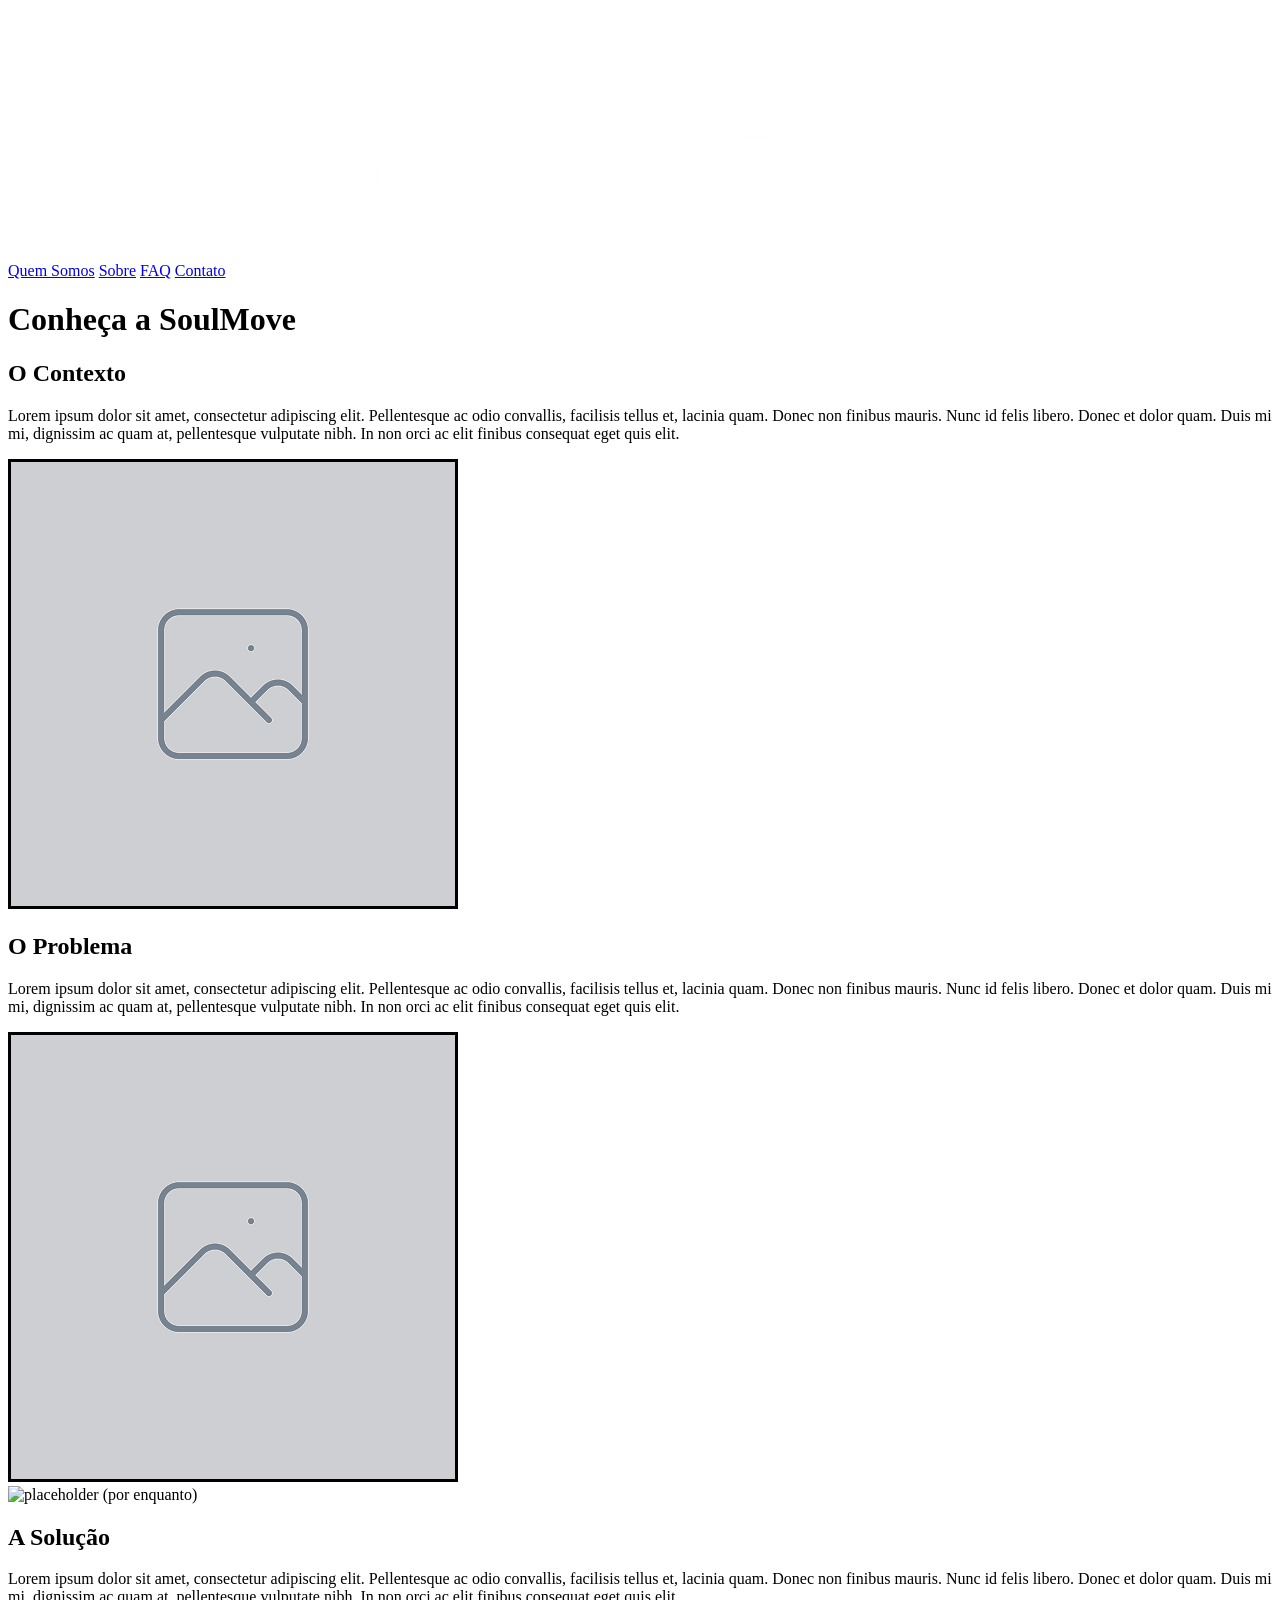
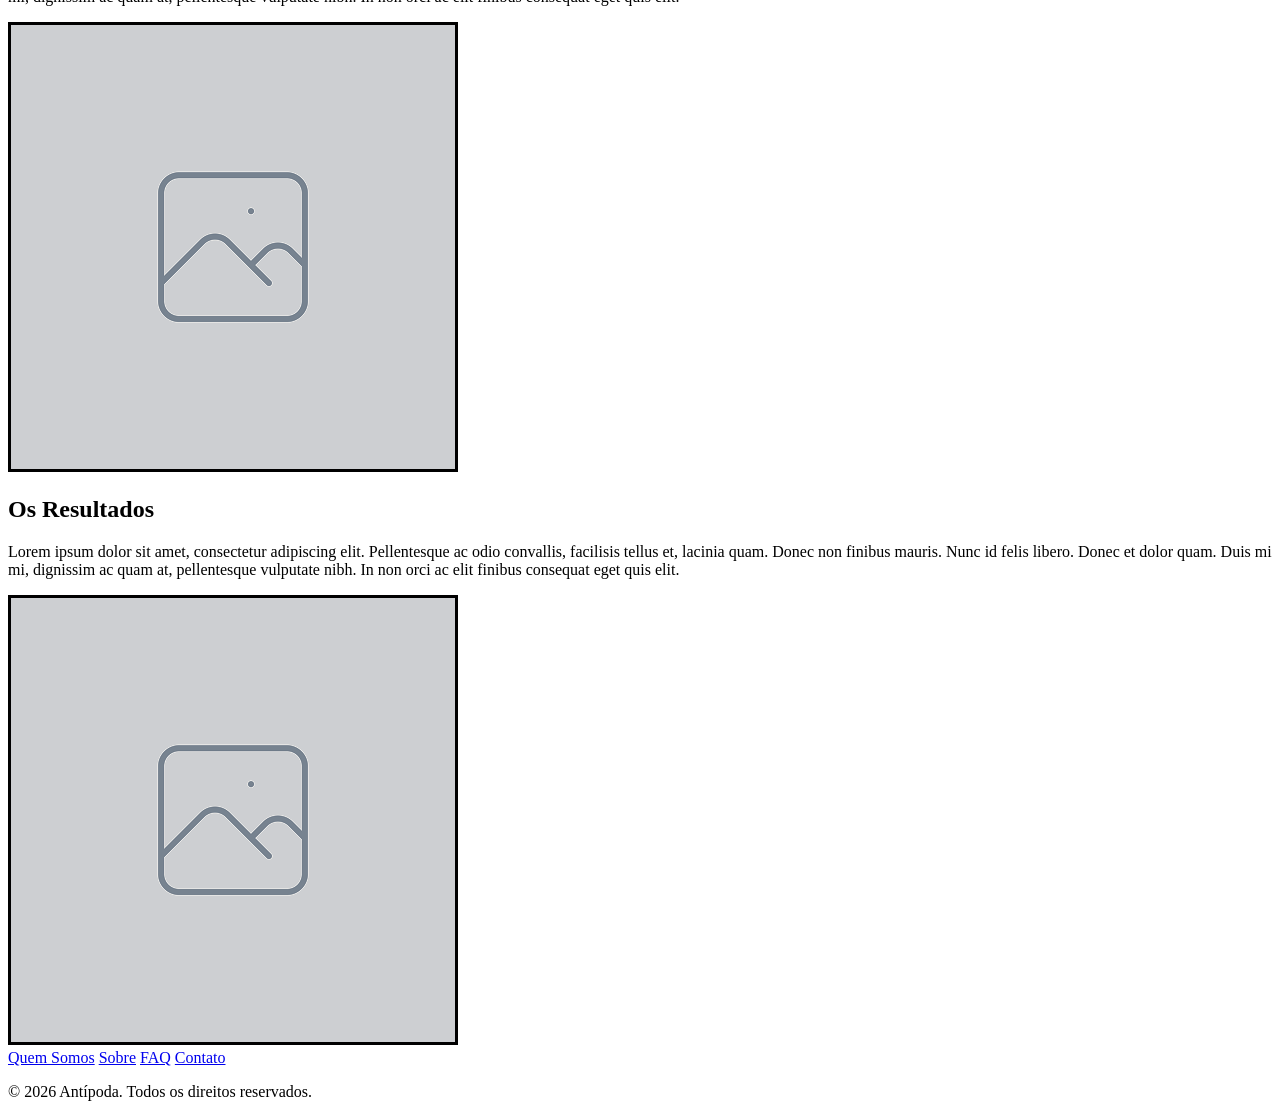
==== pages/index.html @ a51dfe97 "feat: HTML da página index e pasta de assets" ====
<!DOCTYPE html>
<html lang="pt-br">
<head>
    <meta charset="UTF-8">
    <meta name="viewport" content="width=device-width, initial-scale=1.0">
    <title>Início</title>
    <link rel="stylesheet" href="/css/style.css">
</head>
<body>

    <header>
        <img src="/assets/SoulMove_Pequena.png" alt="Logo da SoulMove">

        <nav>
            <a href="integrantes.html">Quem Somos</a>
            <a href="sobre.html">Sobre</a>
            <a href="faq.html">FAQ</a>
            <a href="contato.html">Contato</a>
        </nav>
    </header>

    <main>
        <h1>Conheça a SoulMove</h1>

        <section>
            <div>
                <h2>O Contexto</h2>

                <p>Lorem ipsum dolor sit amet, consectetur adipiscing elit. Pellentesque ac odio convallis, facilisis tellus et, lacinia quam. Donec non finibus mauris. Nunc id felis libero. Donec et dolor quam. Duis mi mi, dignissim ac quam at, pellentesque vulputate nibh. In non orci ac elit finibus consequat eget quis elit.</p>
            </div>

            <img src="/assets/placeholder.png" alt="placeholder (por enquanto)">
        </section>

        <section>
            <div>
                <h2>O Problema</h2>

                <p>Lorem ipsum dolor sit amet, consectetur adipiscing elit. Pellentesque ac odio convallis, facilisis tellus et, lacinia quam. Donec non finibus mauris. Nunc id felis libero. Donec et dolor quam. Duis mi mi, dignissim ac quam at, pellentesque vulputate nibh. In non orci ac elit finibus consequat eget quis elit.</p>
            </div>

            <img src="/assets/placeholder.png" alt="placeholder (por enquanto)">
        </section>
        
        
        <img src="/assets/placeholder_esticado.png" alt="placeholder (por enquanto)">


        <section>
            <div>
                <h2>A Solução</h2>

                <p>Lorem ipsum dolor sit amet, consectetur adipiscing elit. Pellentesque ac odio convallis, facilisis tellus et, lacinia quam. Donec non finibus mauris. Nunc id felis libero. Donec et dolor quam. Duis mi mi, dignissim ac quam at, pellentesque vulputate nibh. In non orci ac elit finibus consequat eget quis elit.</p>
            </div>
            
            <img src="/assets/placeholder.png" alt="placeholder (por enquanto)">
        </section>

        <section>
            <div>
                <h2>Os Resultados</h2>

                <p>Lorem ipsum dolor sit amet, consectetur adipiscing elit. Pellentesque ac odio convallis, facilisis tellus et, lacinia quam. Donec non finibus mauris. Nunc id felis libero. Donec et dolor quam. Duis mi mi, dignissim ac quam at, pellentesque vulputate nibh. In non orci ac elit finibus consequat eget quis elit.</p>
            </div>
            
            <img src="/assets/placeholder.png" alt="placeholder (por enquanto)">
        </section>


    </main>

    <footer>
        <nav>
            <a href="integrantes.html">Quem Somos</a>
            <a href="sobre.html">Sobre</a>
            <a href="faq.html">FAQ</a>
            <a href="contato.html">Contato</a>
        </nav>

        <p>© 2026 Antípoda. Todos os direitos reservados.</p>
    </footer>
    
    <script src="/js/script.js"></script>
</body>
</html>
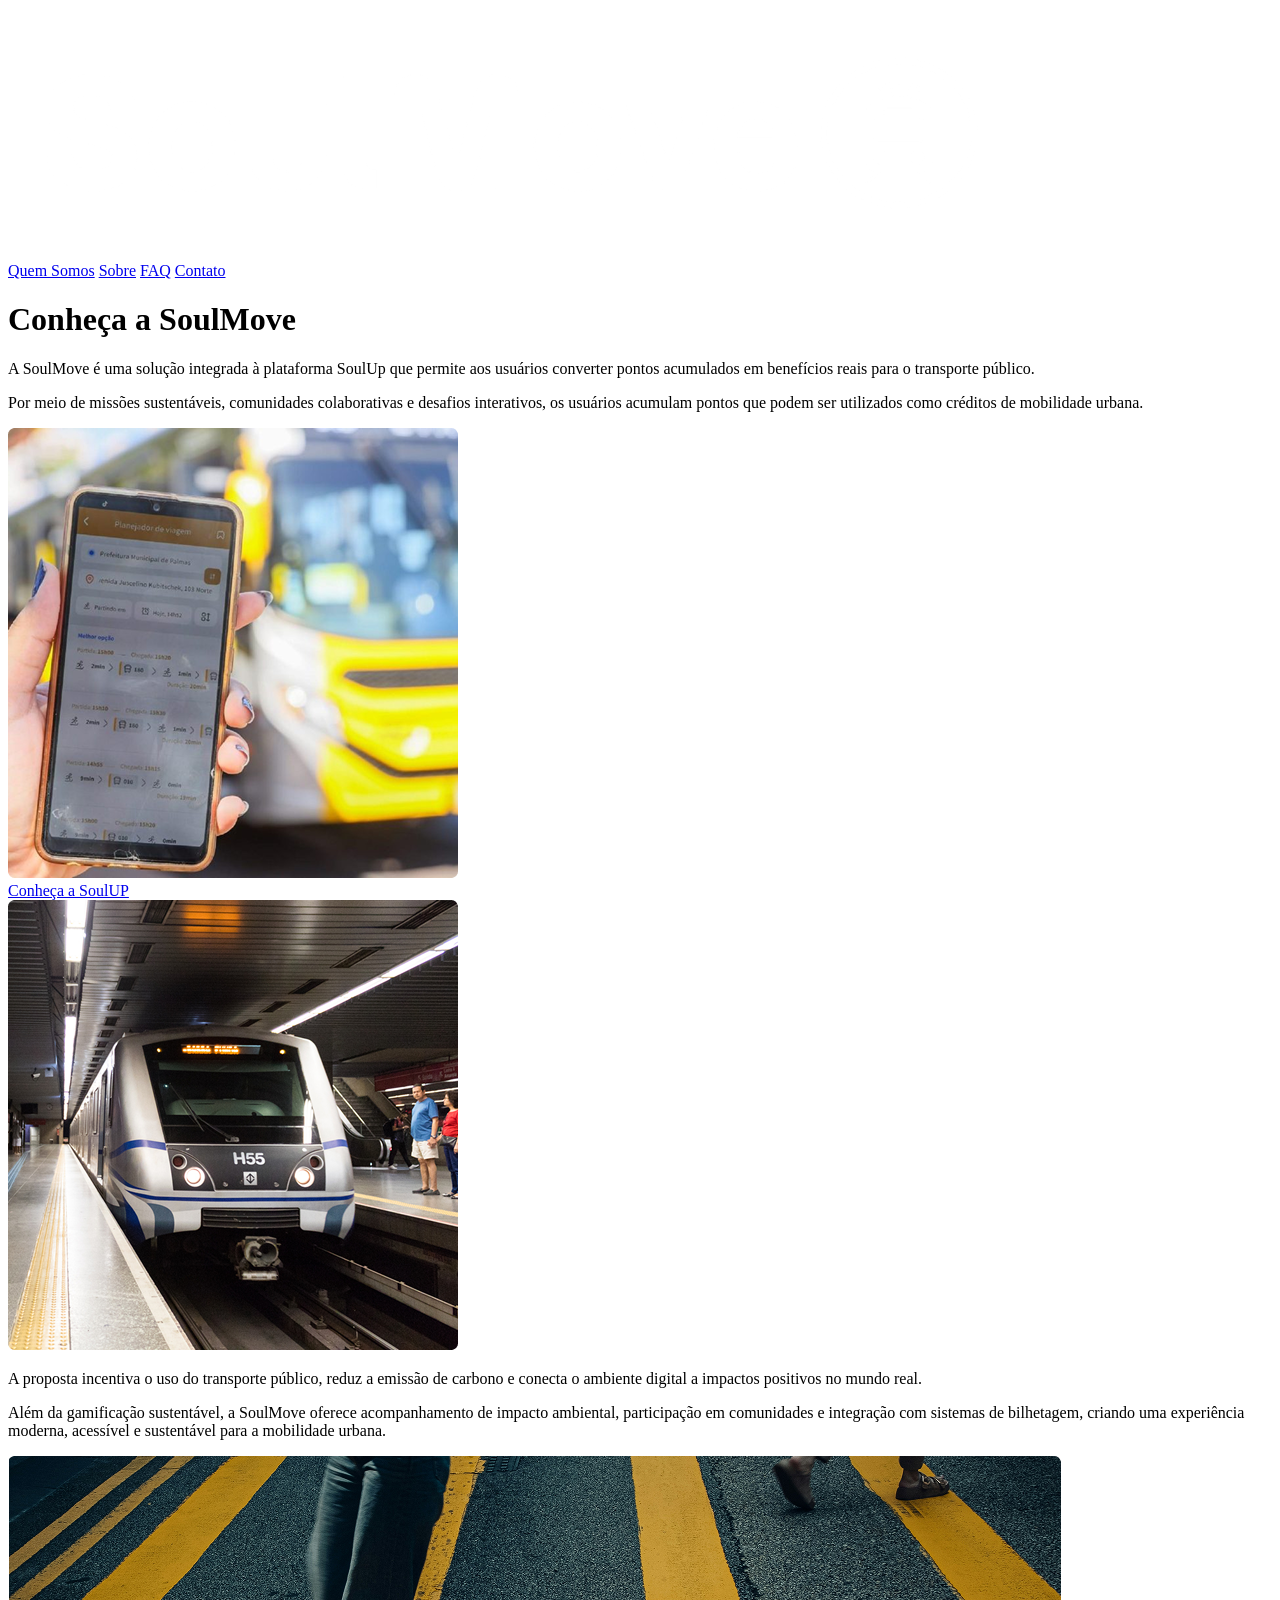
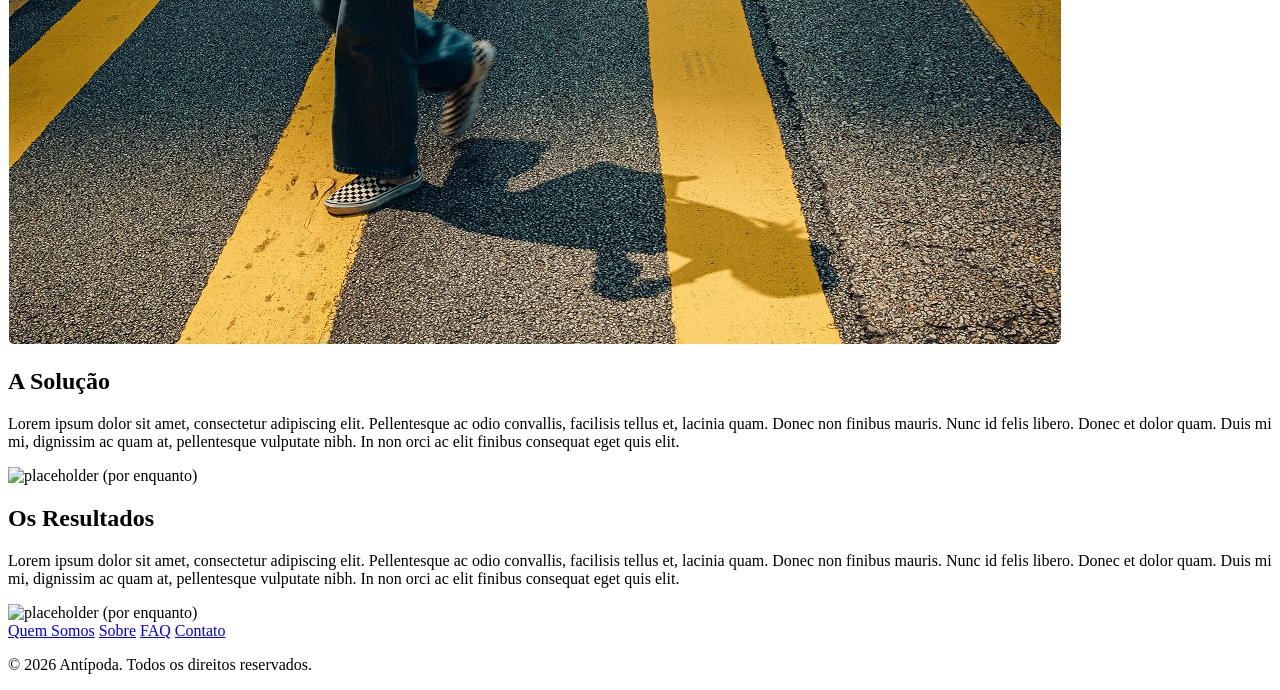
==== commit 3c310448: "refactor: alterações de conteúdos do index e remoção de placeholders" ====
--- a/pages/index.html
+++ b/pages/index.html
@@ -24,27 +24,31 @@
 
         <section>
             <div>
-                <h2>O Contexto</h2>
+                <p>A SoulMove é uma solução integrada à plataforma SoulUp que permite aos usuários converter pontos acumulados em benefícios reais para o transporte público.</p>
 
-                <p>Lorem ipsum dolor sit amet, consectetur adipiscing elit. Pellentesque ac odio convallis, facilisis tellus et, lacinia quam. Donec non finibus mauris. Nunc id felis libero. Donec et dolor quam. Duis mi mi, dignissim ac quam at, pellentesque vulputate nibh. In non orci ac elit finibus consequat eget quis elit.</p>
+                <p>Por meio de missões sustentáveis, comunidades colaborativas e desafios interativos, os usuários acumulam pontos que podem ser utilizados como créditos de mobilidade urbana.</p>
             </div>
 
-            <img src="/assets/placeholder.png" alt="placeholder (por enquanto)">
+            <img src="/assets/index_img_1.png" alt="Imagem de uma pessoa segurando  um celular e atrás um ônibus amarelo.">
         </section>
 
+        <div>
+            <a href="https://soulup.io/" target="_blank">Conheça a SoulUP</a>
+        </div>
+
         <section>
+            <img src="/assets/index_img_2.png" alt="Imagem de um trem parado em uma estação de metrô.">
+
             <div>
-                <h2>O Problema</h2>
+                <p>A proposta incentiva o uso do transporte público, reduz a emissão de carbono e conecta o ambiente digital a impactos positivos no mundo real.</p>
 
-                <p>Lorem ipsum dolor sit amet, consectetur adipiscing elit. Pellentesque ac odio convallis, facilisis tellus et, lacinia quam. Donec non finibus mauris. Nunc id felis libero. Donec et dolor quam. Duis mi mi, dignissim ac quam at, pellentesque vulputate nibh. In non orci ac elit finibus consequat eget quis elit.</p>
+                <p>Além da gamificação sustentável, a SoulMove oferece acompanhamento de impacto ambiental, participação em comunidades e integração com sistemas de bilhetagem, criando uma experiência moderna, acessível e sustentável para a mobilidade urbana.</p>
             </div>
-
-            <img src="/assets/placeholder.png" alt="placeholder (por enquanto)">
         </section>
         
-        
-        <img src="/assets/placeholder_esticado.png" alt="placeholder (por enquanto)">
-
+        <div>
+        <img src="/assets/index_img_meio.png" alt="placeholder (por enquanto)">
+        </div>
 
         <section>
             <div>
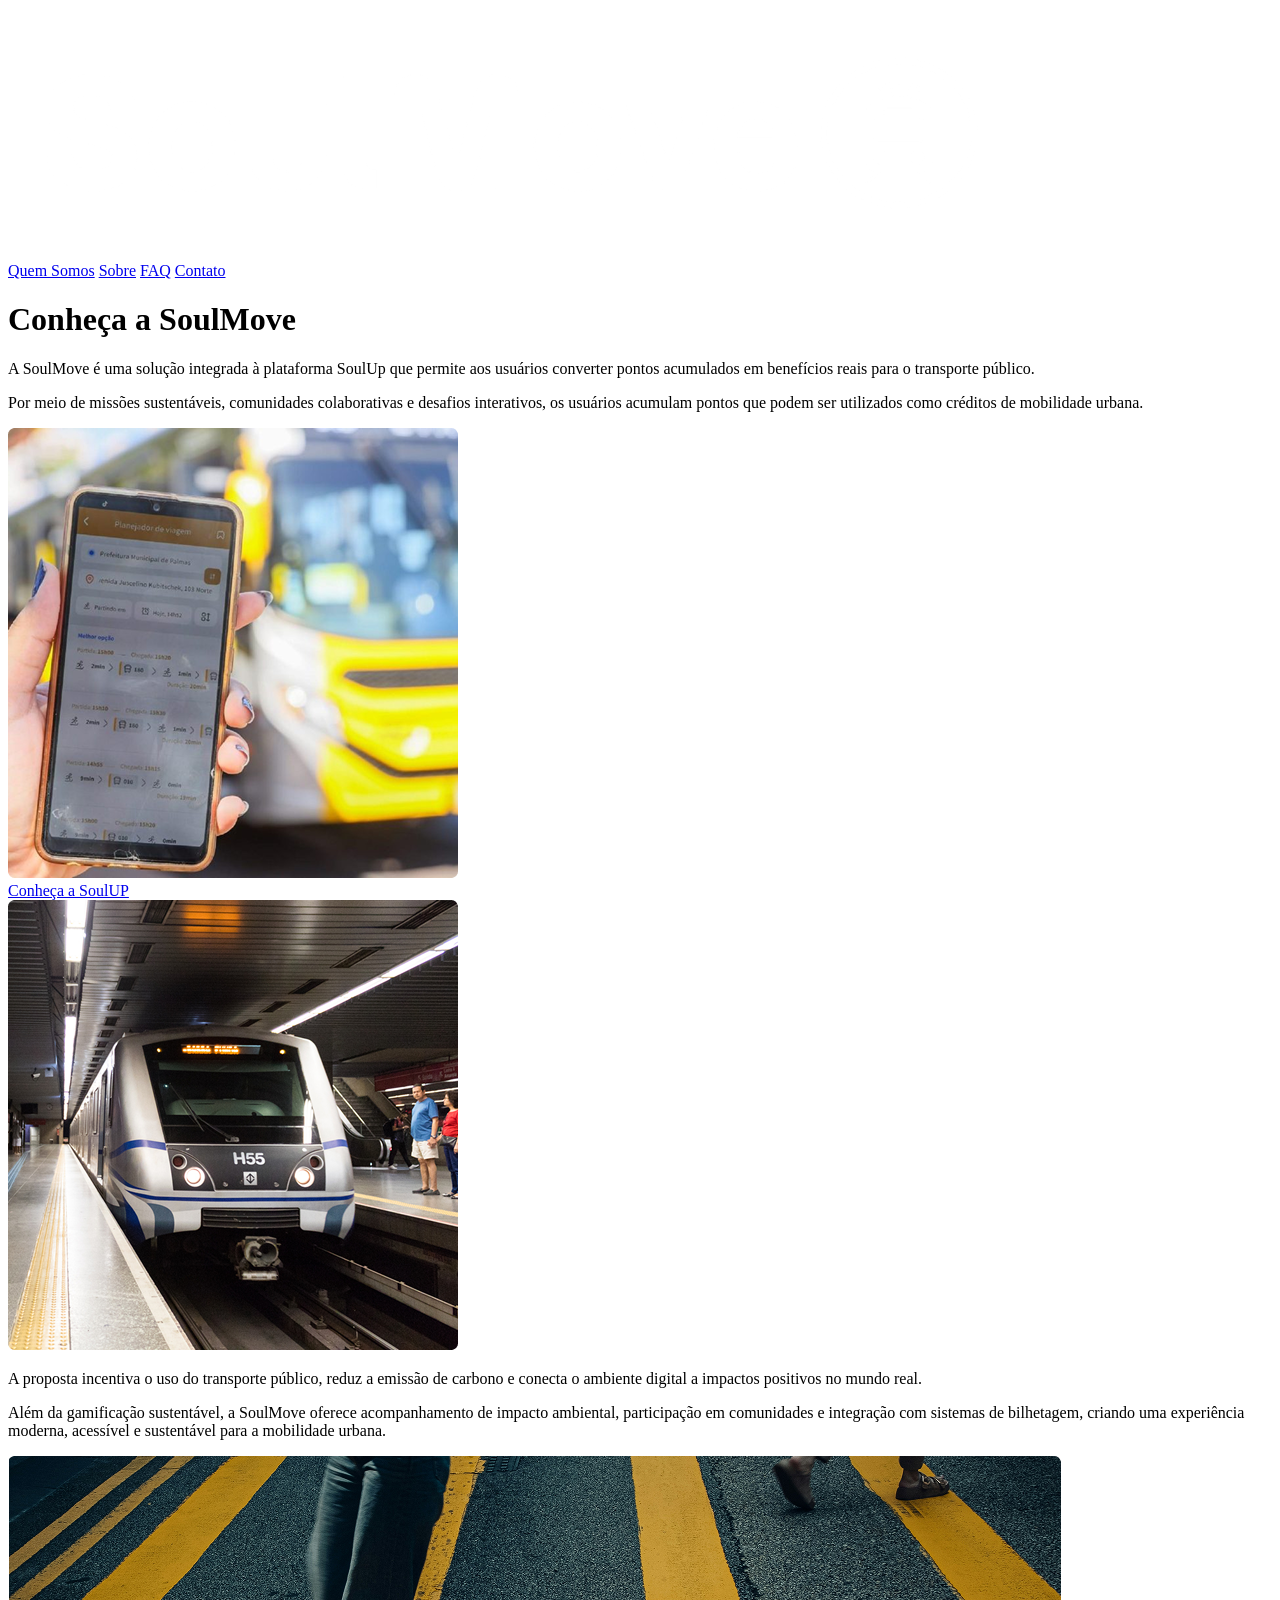
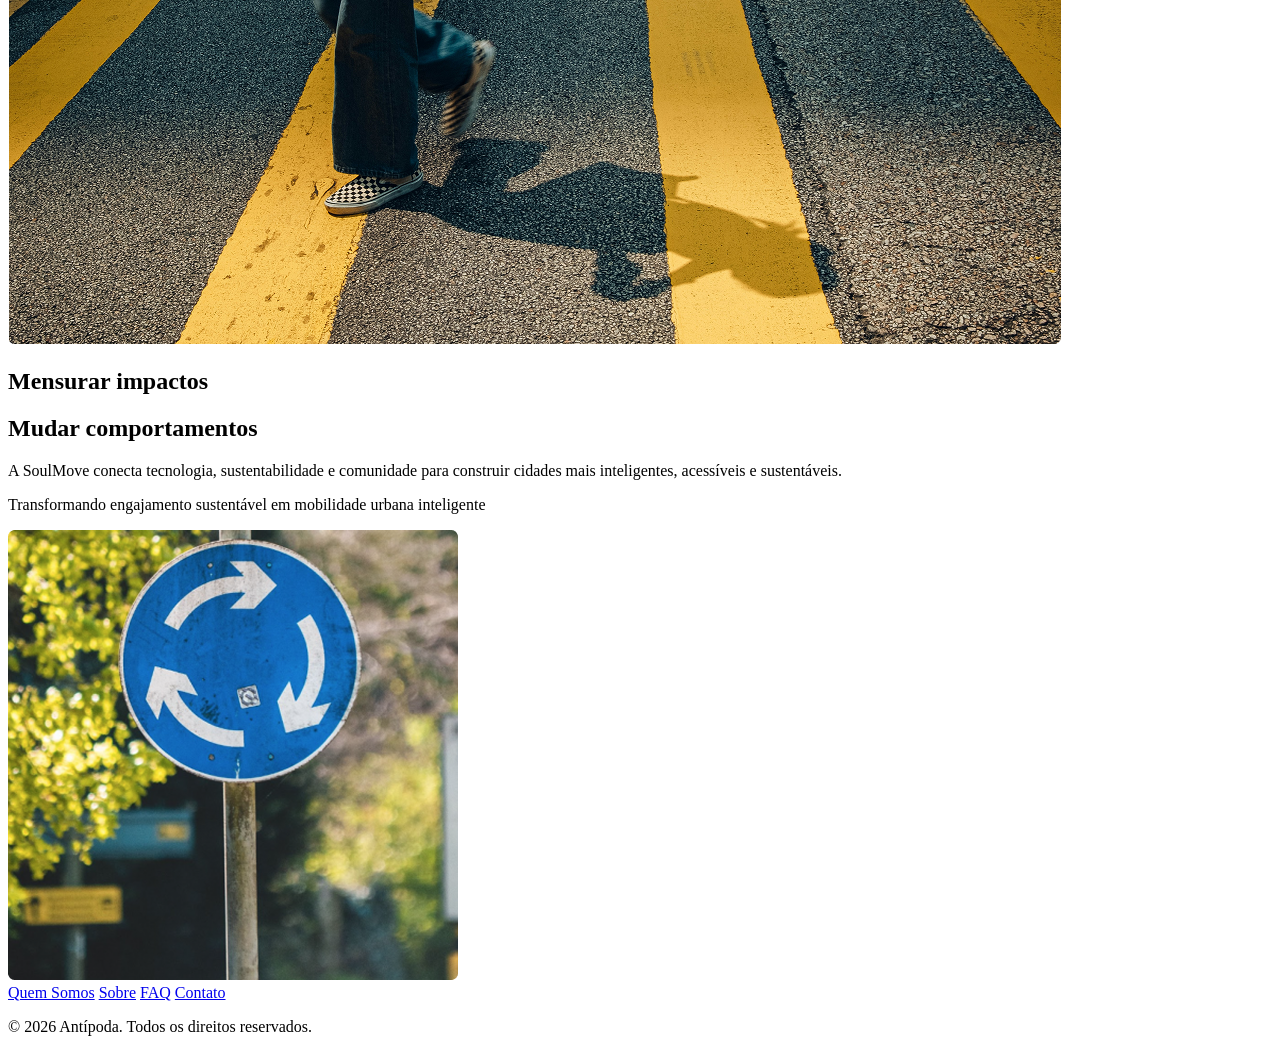
==== commit 795f35af: "refactor: terminei as adições do conteúdo do index e feat: adicionei o botão novo da soulUP" ====
--- a/pages/index.html
+++ b/pages/index.html
@@ -33,7 +33,7 @@
         </section>
 
         <div>
-            <a href="https://soulup.io/" target="_blank">Conheça a SoulUP</a>
+            <a href="https://soulup.io/" target = "_blank">Conheça a SoulUP</a>
         </div>
 
         <section>
@@ -47,27 +47,22 @@
         </section>
         
         <div>
-        <img src="/assets/index_img_meio.png" alt="placeholder (por enquanto)">
+        <img src="/assets/index_img_meio.png" alt="Imagem de uma pessoa andando na rua.">
         </div>
 
         <section>
-            <div>
-                <h2>A Solução</h2>
+            <h2>Mensurar impactos</h2>
+            <h2>Mudar comportamentos</h2>
 
-                <p>Lorem ipsum dolor sit amet, consectetur adipiscing elit. Pellentesque ac odio convallis, facilisis tellus et, lacinia quam. Donec non finibus mauris. Nunc id felis libero. Donec et dolor quam. Duis mi mi, dignissim ac quam at, pellentesque vulputate nibh. In non orci ac elit finibus consequat eget quis elit.</p>
-            </div>
-            
-            <img src="/assets/placeholder.png" alt="placeholder (por enquanto)">
+            <p>A SoulMove conecta tecnologia, sustentabilidade e comunidade para construir cidades mais inteligentes, acessíveis e sustentáveis.</p>
         </section>
 
         <section>
             <div>
-                <h2>Os Resultados</h2>
-
-                <p>Lorem ipsum dolor sit amet, consectetur adipiscing elit. Pellentesque ac odio convallis, facilisis tellus et, lacinia quam. Donec non finibus mauris. Nunc id felis libero. Donec et dolor quam. Duis mi mi, dignissim ac quam at, pellentesque vulputate nibh. In non orci ac elit finibus consequat eget quis elit.</p>
+                <p>Transformando engajamento sustentável em mobilidade urbana inteligente </p>
             </div>
             
-            <img src="/assets/placeholder.png" alt="placeholder (por enquanto)">
+            <img src="/assets/index_img_3.png" alt="Imagem de uma placa azul circular com setas redondas brancas.">
         </section>
 
 
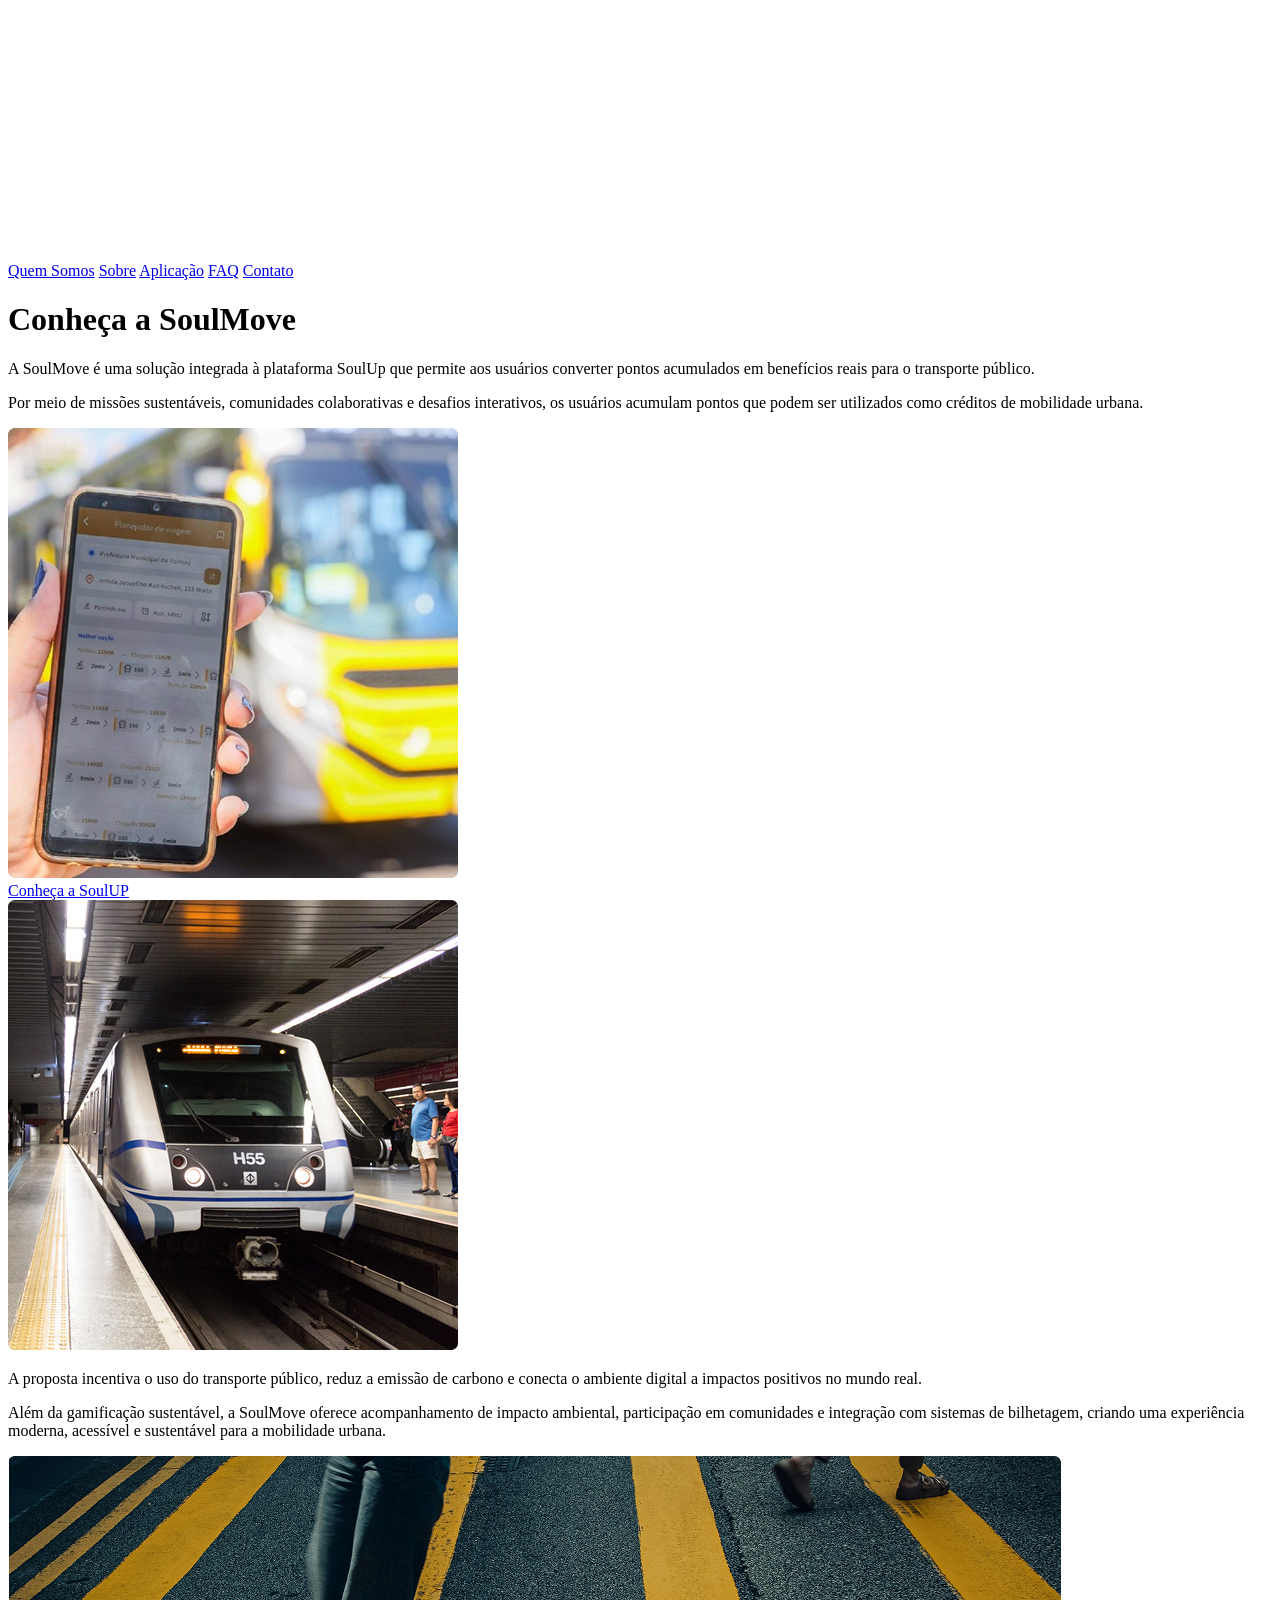
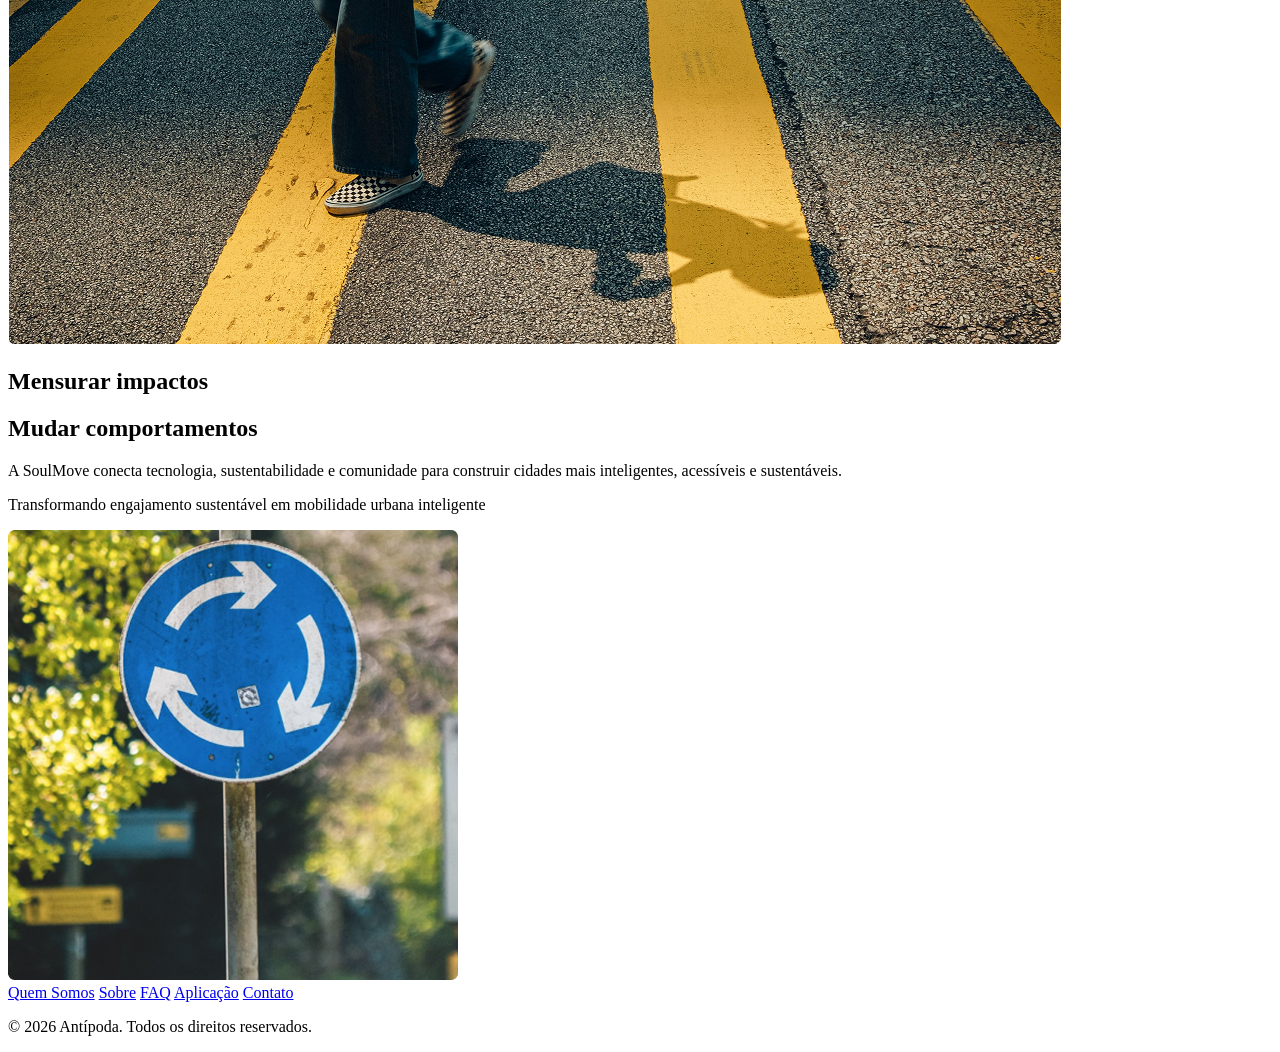
==== commit 9f25749e: "feat: criei a página de da aplicação, adicionei o header e o footer funcionais" ====
--- a/pages/index.html
+++ b/pages/index.html
@@ -14,6 +14,7 @@
         <nav>
             <a href="integrantes.html">Quem Somos</a>
             <a href="sobre.html">Sobre</a>
+            <a href="aplicacao.html">Aplicação</a>
             <a href="faq.html">FAQ</a>
             <a href="contato.html">Contato</a>
         </nav>
@@ -73,6 +74,7 @@
             <a href="integrantes.html">Quem Somos</a>
             <a href="sobre.html">Sobre</a>
             <a href="faq.html">FAQ</a>
+            <a href="aplicacao.html">Aplicação</a>
             <a href="contato.html">Contato</a>
         </nav>
 
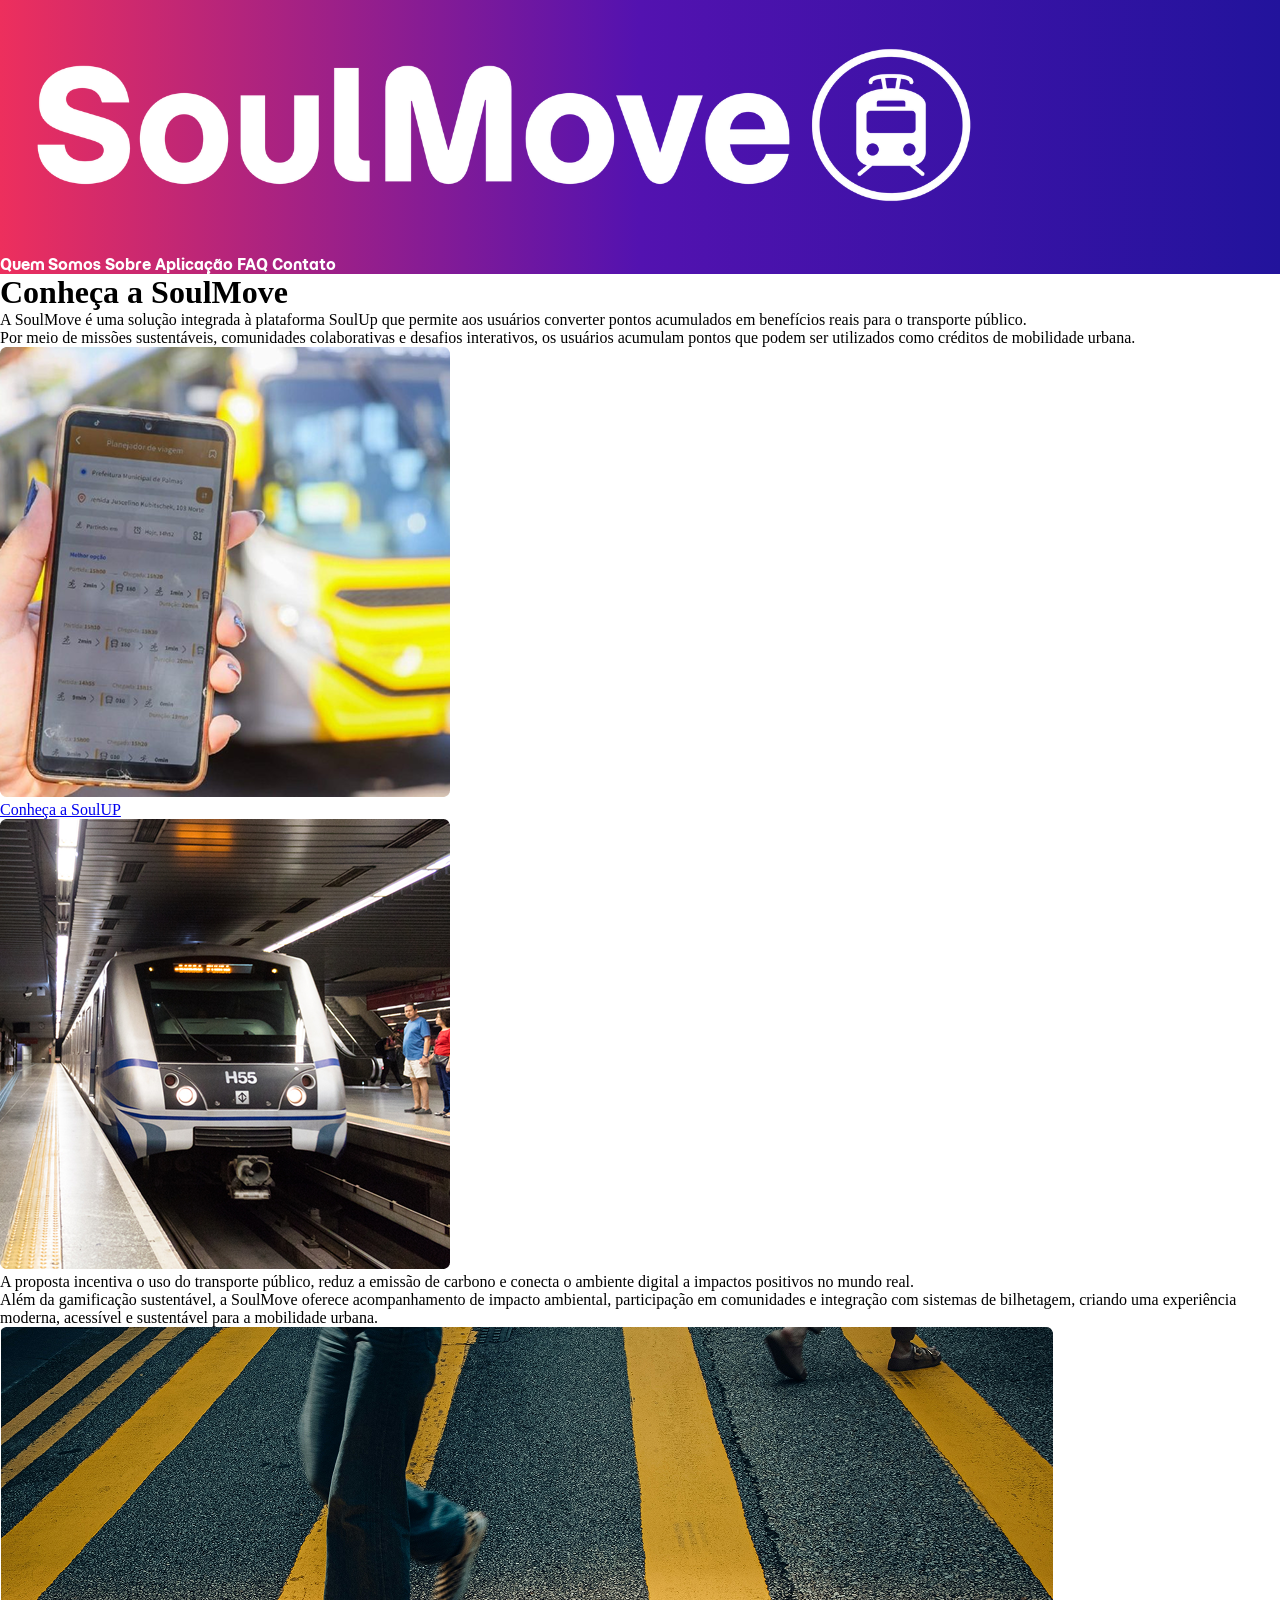
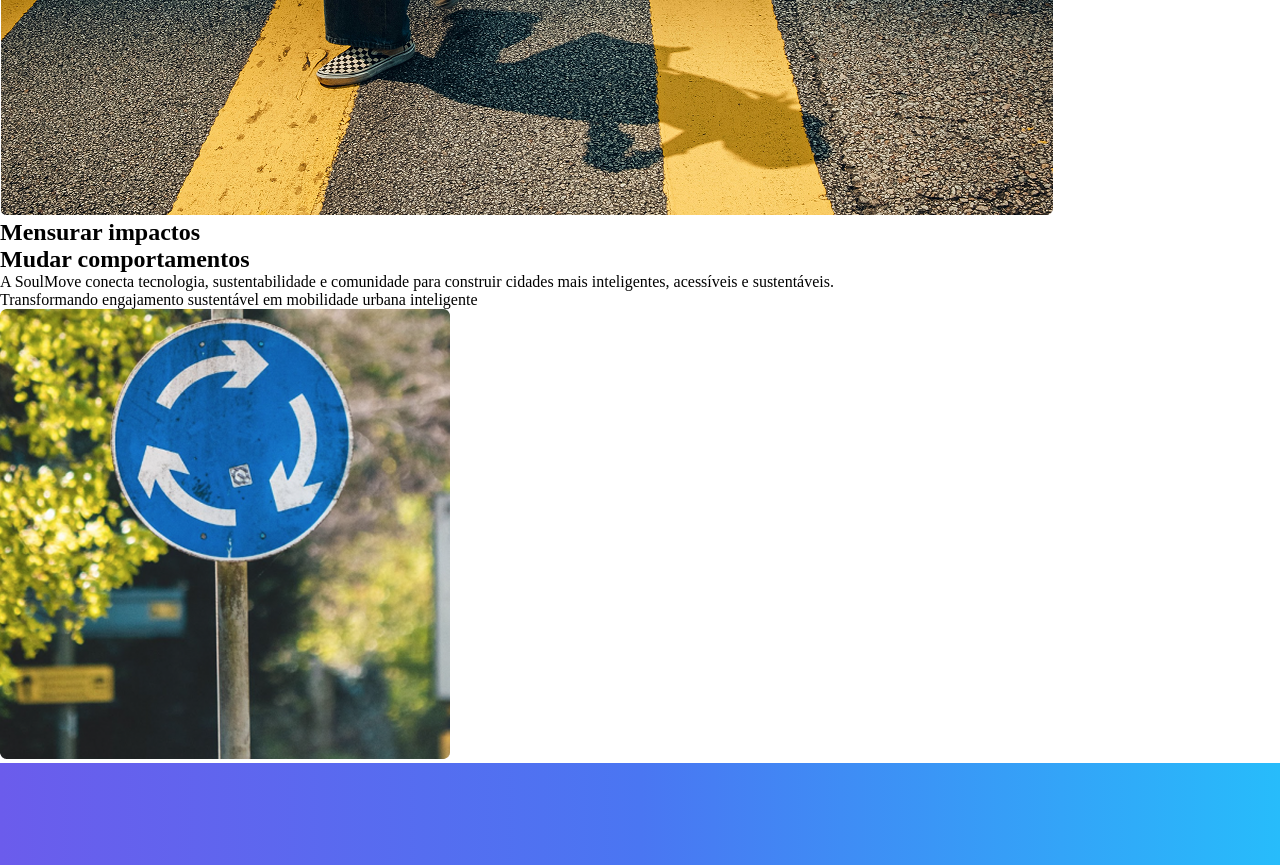
==== commit ee4923cc: "Refactor: nome classes header" ====
--- a/pages/index.html
+++ b/pages/index.html
@@ -8,15 +8,15 @@
 </head>
 <body>
 
-    <header>
-        <img src="/assets/SoulMove_Pequena.png" alt="Logo da SoulMove">
+    <header class = "header">
+        <img src="/assets/SoulMove_Pequena.png" alt="Logo da SoulMove" class = "header-logo">
 
-        <nav>
-            <a href="integrantes.html">Quem Somos</a>
-            <a href="sobre.html">Sobre</a>
-            <a href="aplicacao.html">Aplicação</a>
-            <a href="faq.html">FAQ</a>
-            <a href="contato.html">Contato</a>
+        <nav class = "header-menu">
+            <a href="integrantes.html" class = "header-menu-link">Quem Somos</a>
+            <a href="sobre.html" class = "header-menu-link">Sobre</a>
+            <a href="aplicacao.html" class = "header-menu-link">Aplicação</a>
+            <a href="faq.html" class = "header-menu-link">FAQ</a>
+            <a href="contato.html" class = "header-menu-link">Contato</a>
         </nav>
     </header>
 
@@ -69,16 +69,16 @@
 
     </main>
 
-    <footer>
-        <nav>
-            <a href="integrantes.html">Quem Somos</a>
-            <a href="sobre.html">Sobre</a>
-            <a href="faq.html">FAQ</a>
-            <a href="aplicacao.html">Aplicação</a>
-            <a href="contato.html">Contato</a>
+    <footer class = "footer">
+        <nav class = "footer_menu_link">
+            <a href="integrantes.html" class = "footer_menu_link">Quem Somos</a>
+            <a href="sobre.html" class = "footer_menu_link">Sobre</a>
+            <a href="faq.html" class = "footer_menu_link">FAQ</a>
+            <a href="aplicacao.html" class = "footer_menu_link">Aplicação</a>
+            <a href="contato.html" class = "footer_menu_link">Contato</a>
         </nav>
 
-        <p>© 2026 Antípoda. Todos os direitos reservados.</p>
+        <p class = "footer_text">© 2026 Antípoda. Todos os direitos reservados.</p>
     </footer>
     
     <script src="/js/script.js"></script>
--- a/css/style.css
+++ b/css/style.css
@@ -0,0 +1,93 @@
+@import url('https://fonts.googleapis.com/css2?family=Lexend+Deca:wght@100..900&family=Momo+Trust+Display&display=swap');
+
+* {
+  margin: 0;
+  padding: 0;
+  box-sizing: border-box;
+
+}
+
+:root {
+    --grad-soulmove: linear-gradient(to right, #ED2F5D, #5312B0, #22139C);
+    --grad-soulup: linear-gradient(to right, #6B5CEC, #4A76F2, #27BCFB);
+    --grad-claro: linear-gradient(to bottom, #A9F2FF, #B5ADFF);
+    --cor-magica: #22139C;
+    --cor-escura: #000000;
+    --cor-clara: #ffffff;
+}
+
+body {
+    height: 100vh; /* TIRE DEPOIS PFV */
+    background-color: var(--cor-clara);
+    color: var(--cor-escura);
+}
+header {
+    background: var(--grad-soulmove);
+    width: auto;
+}
+
+.header-logo {
+   max-width: 100%;
+}
+
+.header-menu {
+    font-family: "Momo Trust Display", sans-serif;
+    font-weight: 400;
+    font-style: normal;
+    
+}
+
+.header-menu-link {
+    text-decoration: none;
+    color: var(--cor-clara);
+    font-size: 15px;
+}
+
+.integrantes__h1{
+    display: none;
+}
+
+footer {
+    background: var(--grad-soulup);
+    height: 6.35rem;
+}
+footer *{
+    display: none;
+}
+
+.integrante__nome{
+    font-size: 1.5rem;
+    color: var(--cor-magica);
+
+    font-family: "Momo Trust Display", sans-serif;
+    font-weight: 400;
+    
+}
+
+.integrante__rm{
+    font-size: 1.25rem;
+    color: var(--cor-magica);
+
+    font-family: "Momo Trust Display", sans-serif;
+    font-weight: 400;
+
+}
+
+.integrante-card{
+    background: var(--grad-claro);
+    border-radius: .5rem;
+
+    height: 33rem;
+    width: 22.5rem; 
+
+}
+
+
+.integrante-link__button{
+    background: var(--cor-magica);
+
+    height: 3.5rem;
+    width: 9rem;
+    border-radius: 1rem;
+}
+
